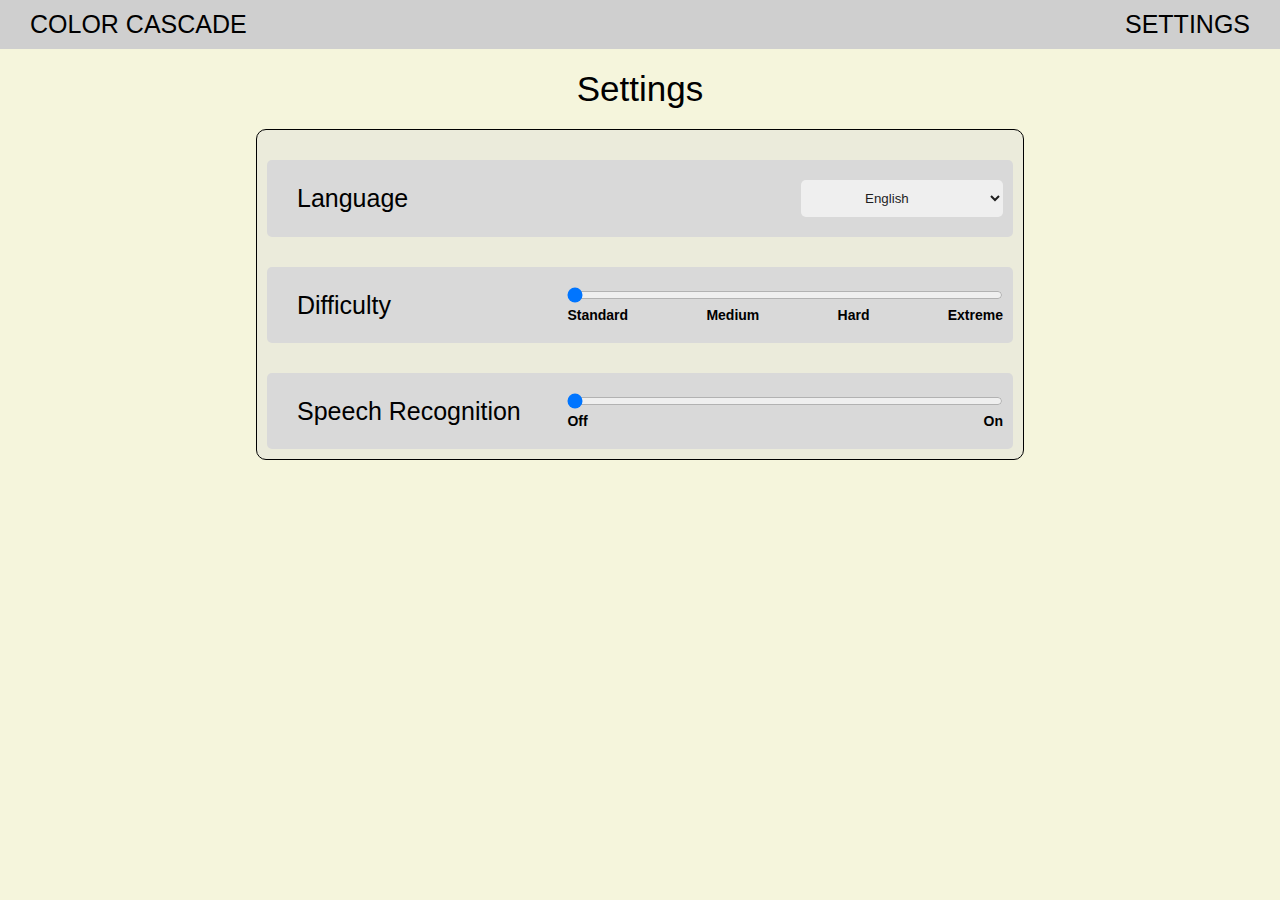
==== settings.html @ 6164159c "localStorage helyett sessionStorage #12 #13 #14 #15" ====
<!DOCTYPE html>
<html lang="en">
<head>
    <meta charset="UTF-8">
    <meta name="viewport" content="width=device-width, initial-scale=1.0">
    <title>Színkitalálós Játék</title>
    <link rel="stylesheet" href="css/style.css">
</head>
<body onload="settings()">
    <header>
        <nav>
            <ul>
                <li><a href="index.html">Color Cascade</a></li>
                <li><a href="settings.html">Settings</a></li>
            </ul>
        </nav>
    </header>

    <div class="cim">
        <p>Settings</p>
    </div>
    
    <div class="keret">
        <div class="beallitasok-nyelv szurke-hatter">
            <label for="nyelvek" class="beallitas">Language</label>
            <select name="nyelvek" id="nyelvek">
                <option value="English">English</option>
                <option value="Hungarian">Hungarian</option>
            </select>
        </div>

        <div class="beallitasok-nehezseg szurke-hatter">
            <p class="beallitas">Difficulty</p>
            <div class="csuszka">
                <input type="range" id="csuszka-nehezseg" step="1" min="1" max="4" value="2">
                <div class="ertekek">
                    <span>Standard</span>
                    <span>Medium</span>
                    <span>Hard</span>
                    <span>Extreme</span>
                </div>
            </div>
        </div>

        <div class="beallitasok-beszed szurke-hatter">
            <p class="beallitas">Speech Recognition</p>
            <div class="csuszka">
                <input type="range" id="csuszka-beszed" step="1" min="1" max="2" value="1">
                <div class="ertekek">
                    <span>Off</span>
                    <span>On</span>
                </div>
            </div>
        </div>
    </div>

    <script src="js/gameplay.js"></script>
    <script src="js/colorblind.js"></script>
    <script src="js/speech.js"></script>
</body>
</html>
---- css/style.css ----
:root{
    --blue: blue;
    --red: red;
    --yellow: yellow;
    --purple: purple;
    --white: white;
    --pink: pink;
    --orange: orange;
    --green: green;
    
}

* {
    margin: 0;
    padding: 0;
    box-sizing: border-box;
}

body{
    background-color: beige;
    font-family: 'Segoe UI', Tahoma, Geneva, Verdana, sans-serif;
}

nav ul {
    display: flex;
    justify-content: space-between;
    list-style: none;
    padding: 10px 20px;
    background-color: #CFCFCF;
}

nav a {
    color: rgb(0, 0, 0);
    text-decoration: none;
    font-size: 25px;
    padding: 10px;
    text-transform: uppercase;
}

.kocka {
    width: 50px;
    height: 50px;
    margin: 5px;
    border: 1px solid black;
    border-radius: 10%;
}

#valasz {
    margin-top: 10px;
}

.terulet {
    border: 1px solid #D9D9D9;
    background-color: #D9D9D9;
    padding: 10px;
    height: 100%;
}

.terulet, #valasz {
    display: flex;
    flex-direction: column;
    margin-top: 20px;
}

#megfejtes {
    display: flex;
    gap: 10px;
    margin-bottom: 20px;
}

.sor {
    display: flex;
    gap: 10px;
    margin-bottom: 20px;
}

.sor {
    display: flex;
    align-items: center;
    gap: 10px;
    width: 100%;
    position: relative;
}

.potty {
    width: 6px;
    height: 6px;
    border-radius: 50%;
    border: 2px solid black;
    background-color: white;
    margin-right: 5px;
    margin-left: 5px;
}

.szinozon {
    display: flex;
    justify-content: space-around;
}

.szinek {
    display: flex;
    flex-direction: column;
    flex-wrap: wrap;
    background-color: #D9D9D9;
    padding: 10px 5px 10px 5px;
    border-radius: 10px;
    margin-top: 20px;
}

.info {
    font-family: 'Gill Sans', 'Gill Sans MT', Calibri, 'Trebuchet MS', sans-serif;
    padding: 10px 100px 10px 10px;
    margin-right: 100px;
    margin-top: 100px;
    display: flex;
    flex-direction: column;
    border: 1px solid #E7E7E7;
    border-radius: 5%;
    background-color: #E7E7E7;
}

.info p {
    display: flex;
    padding-left: 10px;
    padding-bottom: 20px;
}

.info button {
    margin-left: 50%;
    font-size: 15px;
    background-color: #B7B7B7;
    padding: 5px;
    border-radius: 10px;
    border: none;
}

.info button:hover {
    cursor: pointer;
    color: rgb(197, 197, 197);
    background-color: rgb(51, 51, 51);
}

.cim {
    margin: 20px 0;
    font-size: 35px;
    text-align: center;
}

.szurke-hatter {
    border: 0px solid black;
    border-radius: 5px;
    background-color: #D9D9D9;
    padding: 20px 10px;
}

.keret {
    border: 1px solid black;
    border-radius: 10px;
    margin: 0 20%;
    background-color: #D9D9D959;
}

.beallitasok-nyelv {
    display: flex;
    justify-content: space-between;
    align-items: center;
    margin: 10px;
    margin-top: 30px;
}

.beallitasok-nehezseg {
    display: flex;
    justify-content: space-between;
    align-items: center;
    margin: 10px;
    margin-top: 30px;
}

.beallitasok-beszed {
    display: flex;
    justify-content: space-between;
    align-items: center;
    margin: 10px;
    margin-top: 30px;
}

.beallitasok-beszed #csuszka-beszed {
    width: 100%;
}


.beallitas {
    font-size: 25px;
    margin-left: 20px;
}

#nyelvek {
    padding: 10px 60px;
    border: none;
    border-radius: 5px;
    color: #1E1E1E;
}

.csuszka {
    width: 60%;
    outline: none;
}

#csuszka-nehezseg {
    width: 100%;
}

.ertekek {
    display: flex;
    justify-content: space-between;
    font-weight: bold;
    font-size: 14px;
}

#kek {
    background-color: var(--blue);
}

#piros {
    background-color: var(--red);
}

#sarga {
    background-color: var(--yellow);
}

#lila {
    background-color: var(--purple);
}

#feher {
    background-color: var(--white);
}

#rozsaszin {
    background-color: var(--pink);
}

#narancs {
    background-color: var(--orange);
}

#zold {
    background-color: var(--green);
}
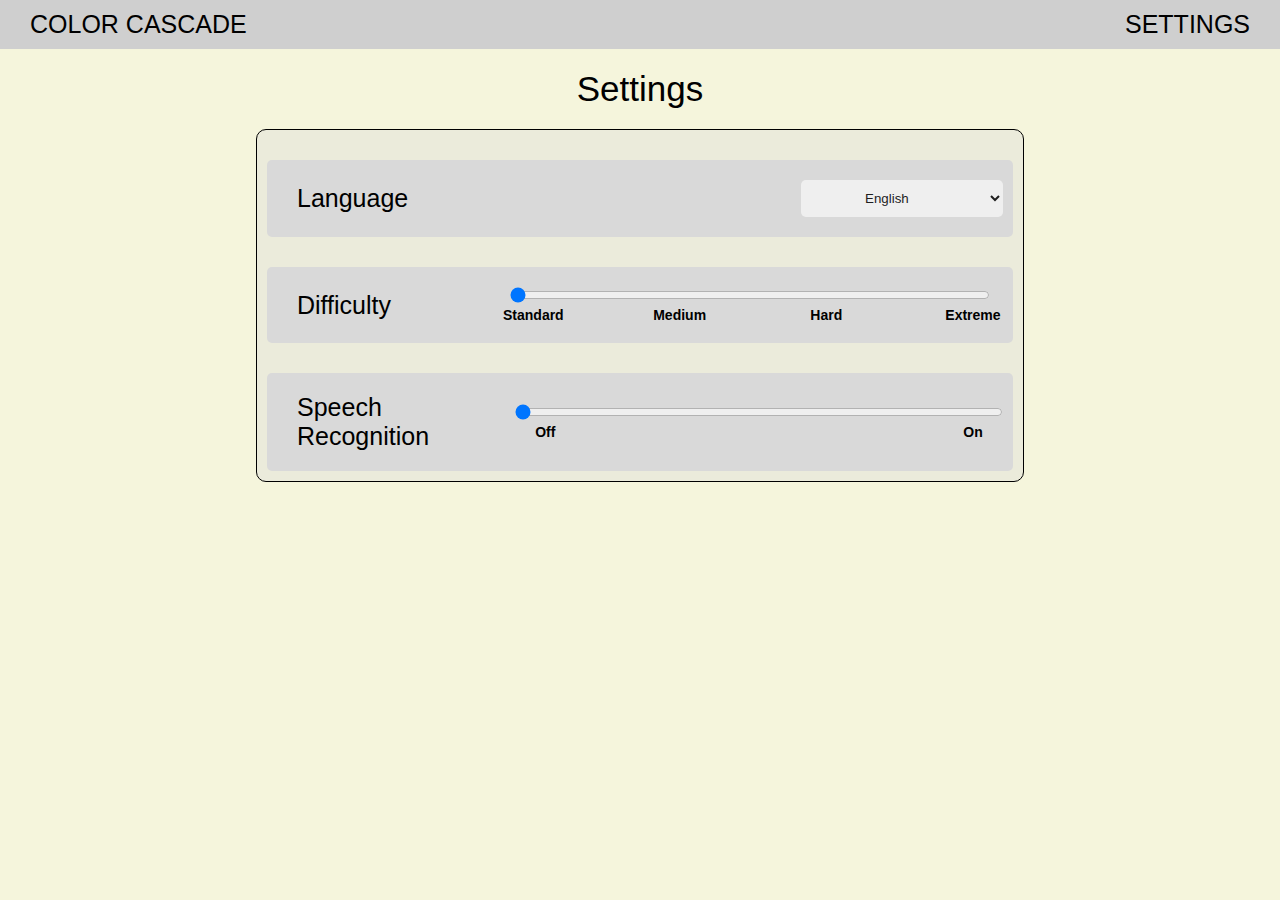
==== commit c73af81b: "Főoldal és beállítások változtatások. #22, #21, #6 -Főoldal: játékterület nagysága, pozíciók változt" ====
--- a/settings.html
+++ b/settings.html
@@ -35,7 +35,7 @@
                 <input type="range" id="csuszka-nehezseg" step="1" min="1" max="4" value="2">
                 <div class="ertekek">
                     <span>Standard</span>
-                    <span>Medium</span>
+                    <span id="medium-diff">Medium</span>
                     <span>Hard</span>
                     <span>Extreme</span>
                 </div>
--- a/css/style.css
+++ b/css/style.css
@@ -38,40 +38,52 @@
 }
 
 .kocka {
-    width: 50px;
-    height: 50px;
+    width: 45px;
+    height: 45px;
     margin: 5px;
     border: 1px solid black;
     border-radius: 10%;
 }
 
 #valasz {
-    margin-top: 10px;
+    margin-top: 0px;
 }
 
 .terulet {
     border: 1px solid #D9D9D9;
+    border-radius: 10px;
     background-color: #D9D9D9;
     padding: 10px;
-    height: 100%;
+    padding-bottom: 0px;
+    height: fit-content;
+
+    position: absolute;
+    top: 60px;
+    left: 700px;
 }
 
 .terulet, #valasz {
     display: flex;
     flex-direction: column;
-    margin-top: 20px;
+    margin-top: 10px;
 }
 
 #megfejtes {
     display: flex;
     gap: 10px;
-    margin-bottom: 20px;
+    padding-bottom: 5px;
+    border-bottom: 1px solid black;
+}
+#megfejtes .kocka{
+    font-size: 2em;
+    position:relative;
+    padding-left: 14px;
 }
 
 .sor {
     display: flex;
     gap: 10px;
-    margin-bottom: 20px;
+    margin-bottom: 10px;
 }
 
 .sor {
@@ -104,19 +116,27 @@
     background-color: #D9D9D9;
     padding: 10px 5px 10px 5px;
     border-radius: 10px;
-    margin-top: 20px;
+    /* margin-top: 20px; */
+    height: max-content;
+    position: absolute;
+   left: 500px;
+   top: 150px;
 }
 
 .info {
-    font-family: 'Gill Sans', 'Gill Sans MT', Calibri, 'Trebuchet MS', sans-serif;
+    font-family: 'Gill Sans', 'Gill Sans MT', 'Calibri', 'Trebuchet MS', sans-serif;
     padding: 10px 100px 10px 10px;
-    margin-right: 100px;
-    margin-top: 100px;
+    /* margin-right: 100px;
+    margin-top: 100px; */
     display: flex;
     flex-direction: column;
     border: 1px solid #E7E7E7;
     border-radius: 5%;
     background-color: #E7E7E7;
+
+    position: absolute;
+    right: 425px;
+    top: 150px;
 }
 
 .info p {
@@ -202,12 +222,20 @@
 }
 
 .csuszka {
-    width: 60%;
+    /* width: 60%; */
+    width: 500px;
     outline: none;
 }
-
 #csuszka-nehezseg {
-    width: 100%;
+    width: 480px;
+    margin-left: 7px;
+}
+#csuszka-nehezseg .ertekek{
+    width: 500px;
+}
+.csuszka span{
+    width: 60px;
+    text-align: center;
 }
 
 .ertekek {
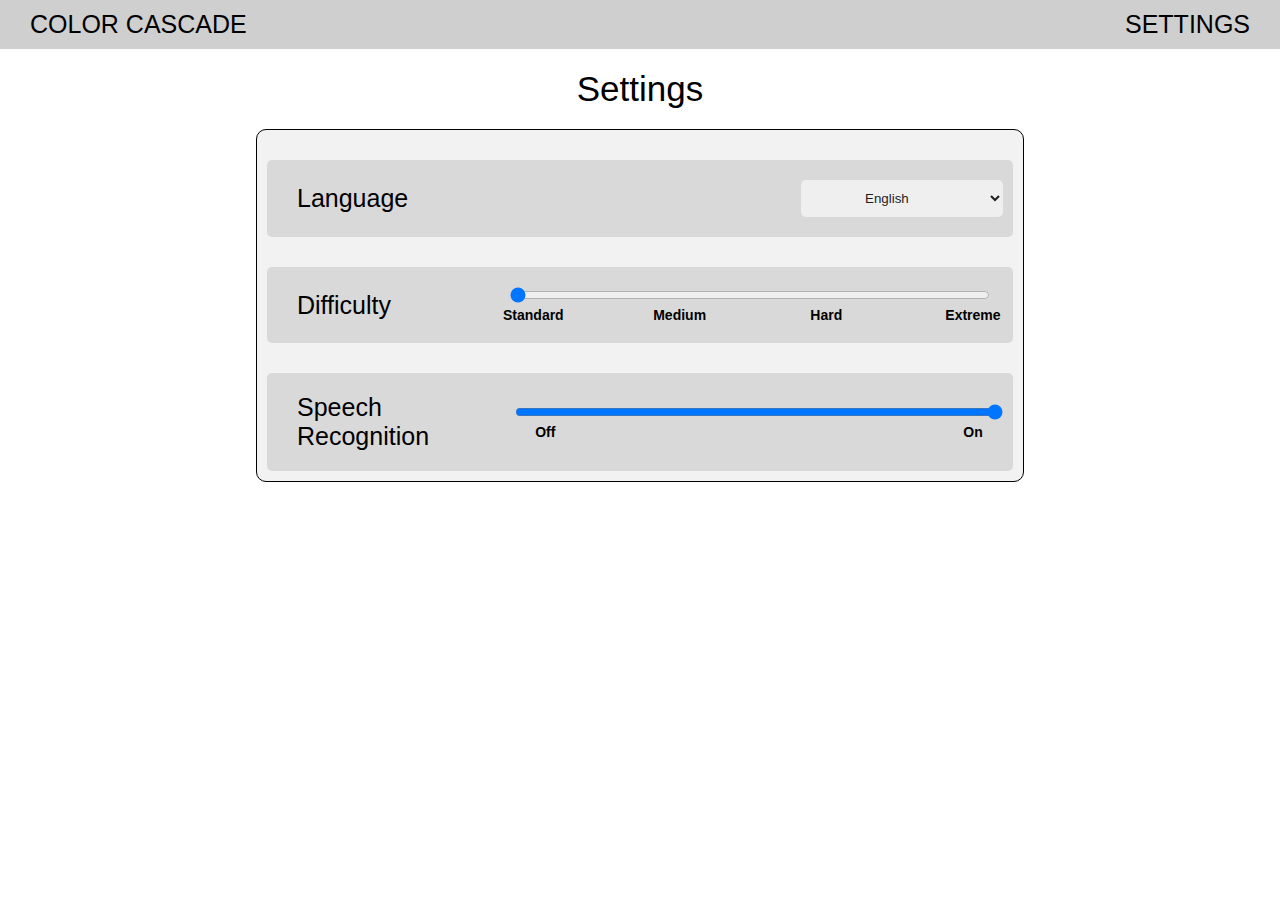
==== commit d422c6f2: "nyelv kiválasztható #17" ====
--- a/settings.html
+++ b/settings.html
@@ -24,8 +24,8 @@
         <div class="beallitasok-nyelv szurke-hatter">
             <label for="nyelvek" class="beallitas">Language</label>
             <select name="nyelvek" id="nyelvek">
-                <option value="English">English</option>
-                <option value="Hungarian">Hungarian</option>
+                <option value="en">English</option>
+                <option value="hu">Hungarian</option>
             </select>
         </div>
 
--- a/css/style.css
+++ b/css/style.css
@@ -17,7 +17,7 @@
 }
 
 body{
-    background-color: beige;
+    background-color: white;
     font-family: 'Segoe UI', Tahoma, Geneva, Verdana, sans-serif;
 }
 
@@ -92,6 +92,14 @@
     gap: 10px;
     width: 100%;
     position: relative;
+}
+
+.aktualis-sor {
+    outline: 2px solid rgb(128, 128, 128);
+    outline-offset: 5px;
+    position: relative;
+    box-shadow: 0 0 0 5px transparent;
+    border-radius: 2px;
 }
 
 .potty {
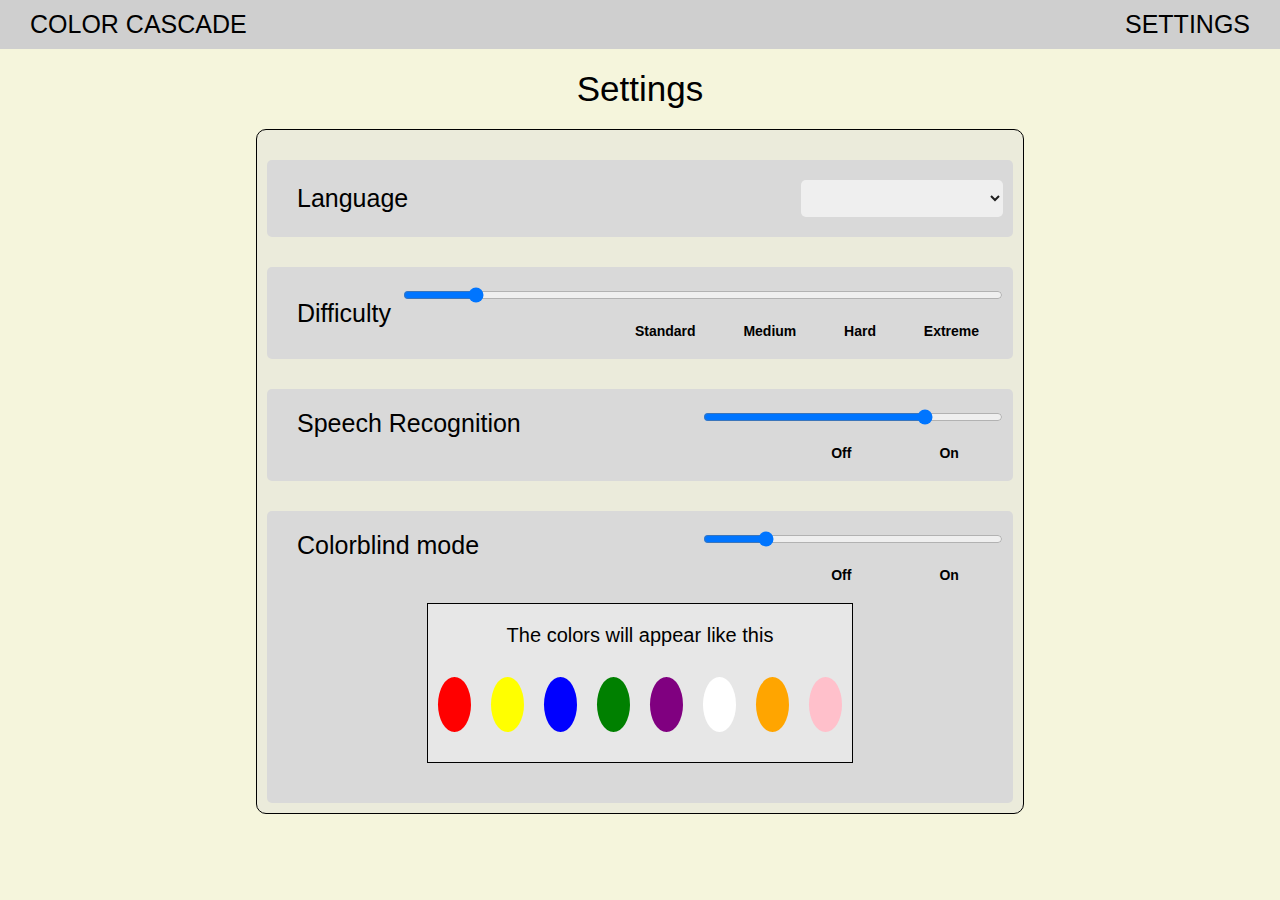
==== commit 7c62bd53: "settings #22" ====
--- a/settings.html
+++ b/settings.html
@@ -24,8 +24,8 @@
         <div class="beallitasok-nyelv szurke-hatter">
             <label for="nyelvek" class="beallitas">Language</label>
             <select name="nyelvek" id="nyelvek">
-                <option value="en">English</option>
-                <option value="hu">Hungarian</option>
+                <option value="English">English</option>
+                <option value="Hungarian">Hungarian</option>
             </select>
         </div>
 
@@ -33,7 +33,7 @@
             <p class="beallitas">Difficulty</p>
             <div class="csuszka">
                 <input type="range" id="csuszka-nehezseg" step="1" min="1" max="4" value="2">
-                <div class="ertekek">
+                <div class="ertekek ertekek-nehezseg">
                     <span>Standard</span>
                     <span id="medium-diff">Medium</span>
                     <span>Hard</span>
@@ -46,9 +46,41 @@
             <p class="beallitas">Speech Recognition</p>
             <div class="csuszka">
                 <input type="range" id="csuszka-beszed" step="1" min="1" max="2" value="1">
-                <div class="ertekek">
+                <div class="ertekek ertekek-beszed">
+                    <span></span>
+                    <span></span>
                     <span>Off</span>
                     <span>On</span>
+                </div>
+            </div>
+        </div>
+
+        <div class="beallitasok-szintevesztes szurke-hatter">
+            <div class="colormode">
+                <p class="beallitas">Colorblind mode</p>
+                <div class="csuszka">
+                    <input type="range" id="csuszka-szintevesztes" step="1" min="1" max="2" value="1">
+                    <div class="ertekek ertekek-szintevesztes">
+                        <span></span>
+                        <span></span>
+                        <span>Off</span>
+                        <span>On</span>
+                    </div>
+                </div>
+            </div>
+            <div class="appear">
+                <div class="szoveg">
+                    <p>The colors will appear like this</p>
+                </div>
+                <div class="colors">
+                    <div class="szinkor" id="piros"></div>
+                    <div class="szinkor" id="sarga"></div>
+                    <div class="szinkor" id="kek"></div>
+                    <div class="szinkor" id="zold"></div>
+                    <div class="szinkor" id="lila"></div>
+                    <div class="szinkor" id="feher"></div>
+                    <div class="szinkor" id="narancs"></div>
+                    <div class="szinkor" id="rozsaszin"></div>
                 </div>
             </div>
         </div>
--- a/css/style.css
+++ b/css/style.css
@@ -17,7 +17,7 @@
 }
 
 body{
-    background-color: white;
+    background-color: beige;
     font-family: 'Segoe UI', Tahoma, Geneva, Verdana, sans-serif;
 }
 
@@ -198,8 +198,8 @@
 
 .beallitasok-nehezseg {
     display: flex;
-    justify-content: space-between;
     align-items: center;
+    justify-content: space-between;
     margin: 10px;
     margin-top: 30px;
 }
@@ -207,15 +207,45 @@
 .beallitasok-beszed {
     display: flex;
     justify-content: space-between;
-    align-items: center;
     margin: 10px;
     margin-top: 30px;
 }
 
-.beallitasok-beszed #csuszka-beszed {
-    width: 100%;
-}
-
+.beallitasok-szintevesztes {
+    margin: 10px;
+    margin-top: 30px;
+}
+
+.colormode {
+    display: flex;
+    justify-content: space-between;
+}
+
+.appear {
+    margin: 20px 150px;
+    border: 1px solid black;
+    padding-bottom: 30px;
+    background-color: #e7e7e7;
+}
+
+.colors {
+    display: flex;
+    justify-content: center;
+    margin-top: 30px;
+}
+
+.szoveg {
+    margin-top: 20px;
+    text-align: center;
+    font-size: 20px;
+}
+
+.szinkor {
+    width: 55px;
+    height: 55px;
+    margin: 0 10px;
+    border-radius: 50%;
+}
 
 .beallitas {
     font-size: 25px;
@@ -227,28 +257,43 @@
     border: none;
     border-radius: 5px;
     color: #1E1E1E;
+    
 }
 
 .csuszka {
     /* width: 60%; */
-    width: 500px;
+    width: 60%;
     outline: none;
 }
+
 #csuszka-nehezseg {
-    width: 480px;
-    margin-left: 7px;
-}
-#csuszka-nehezseg .ertekek{
-    width: 500px;
-}
-.csuszka span{
-    width: 60px;
-    text-align: center;
+    width: 600px;
+    padding-right: 65px;
+    padding-left: 65px;
+    float: right;
+}
+
+#csuszka-beszed {
+    width: 300px;
+    padding-left: 55px;
+    padding-right: 70px;
+    float: right;
+}
+
+#csuszka-szintevesztes {
+    width: 300px;
+    padding-left: 55px;
+    padding-right: 70px;
+    float: right;
 }
 
 .ertekek {
     display: flex;
-    justify-content: space-between;
+    justify-content: space-around;
+    float: right;
+    width: 100%;
+    margin-top: 20px;
+    max-width: 90%;
     font-weight: bold;
     font-size: 14px;
 }
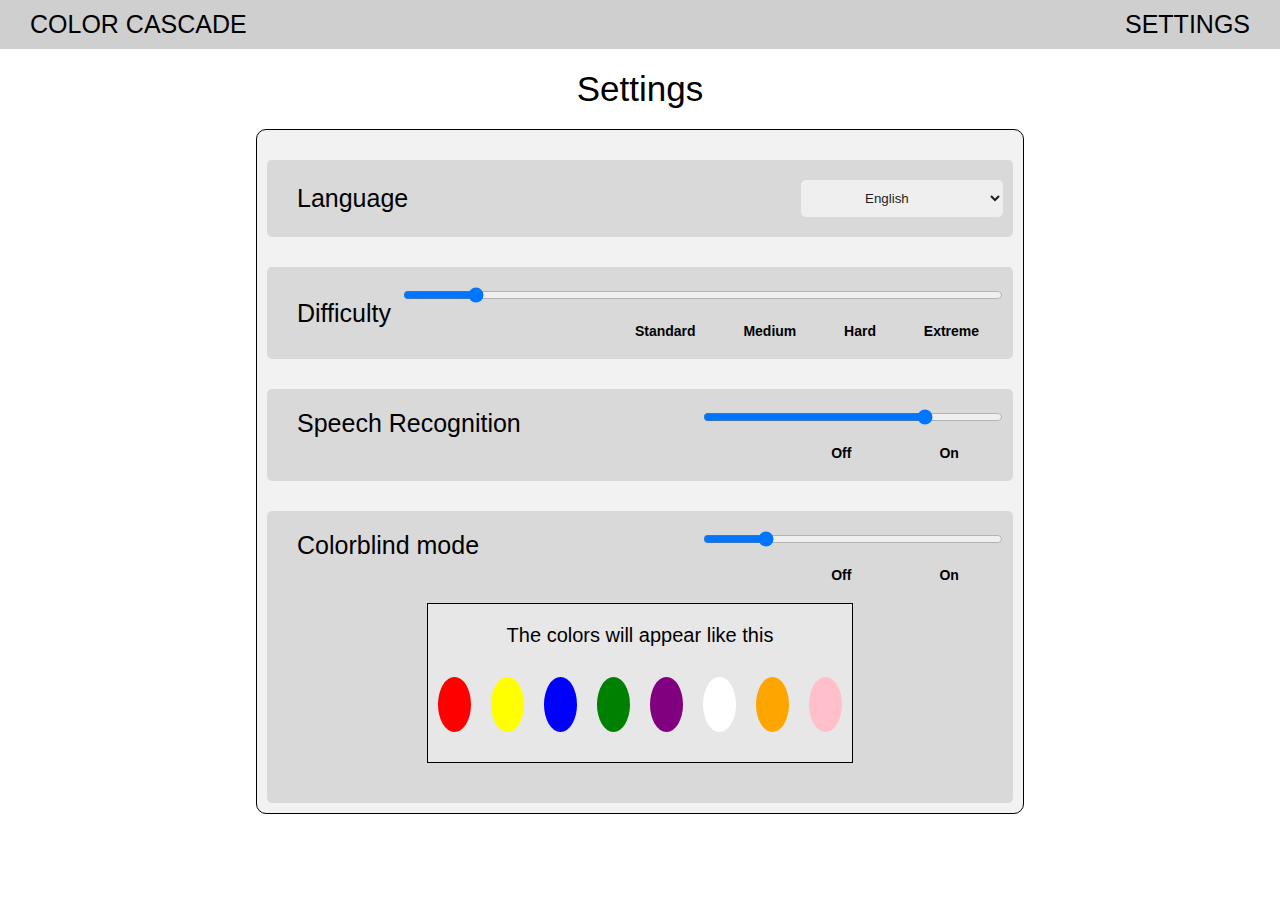
==== commit 4360a4a3: "Merge branch 'main' of https://github.com/tbrjedlik/szinozon" ====
--- a/settings.html
+++ b/settings.html
@@ -24,8 +24,8 @@
         <div class="beallitasok-nyelv szurke-hatter">
             <label for="nyelvek" class="beallitas">Language</label>
             <select name="nyelvek" id="nyelvek">
-                <option value="English">English</option>
-                <option value="Hungarian">Hungarian</option>
+                <option value="en">English</option>
+                <option value="hu">Hungarian</option>
             </select>
         </div>
 
--- a/css/style.css
+++ b/css/style.css
@@ -17,7 +17,7 @@
 }
 
 body{
-    background-color: beige;
+    background-color: white;
     font-family: 'Segoe UI', Tahoma, Geneva, Verdana, sans-serif;
 }
 
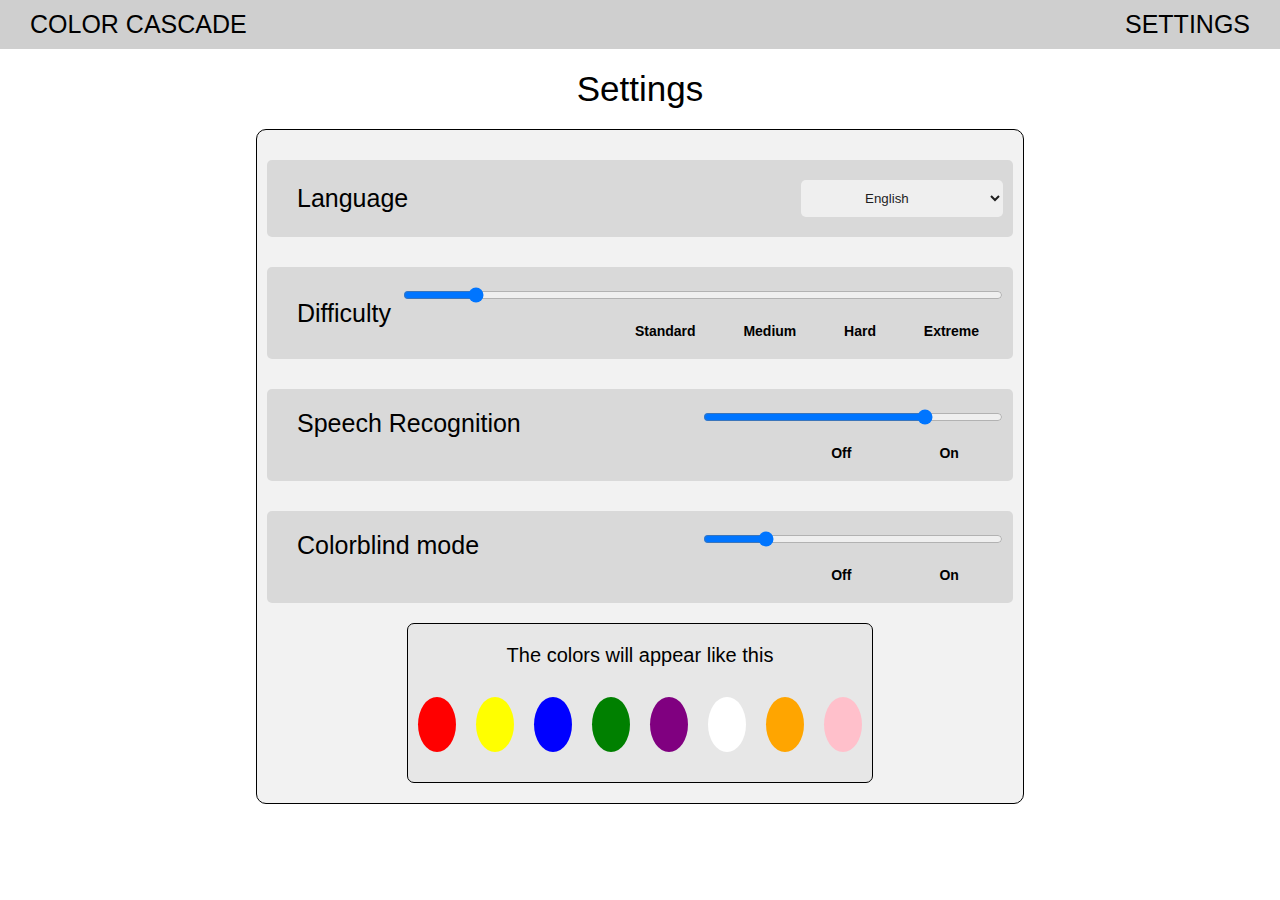
==== commit ecc3ce62: "colorblind mode lenyílik #21 #22" ====
--- a/settings.html
+++ b/settings.html
@@ -68,6 +68,33 @@
                     </div>
                 </div>
             </div>
+        </div>
+            
+            <div class="color-pies">
+                <div>
+                    <div class="protanopia-pie"></div>
+                    <p>Red blindness</p>
+                    <input type="checkbox" class="exclusive-checkbox" />
+                </div>
+                <div>
+                    <div class="deutranopia-pie"></div>
+                    <p>Green blindness</p>
+                    <input type="checkbox" class="exclusive-checkbox" />
+                </div>
+                <div>
+                    <div class="tritanopia-pie"></div>
+                    <p>Blue blindness</p>
+                    <input type="checkbox" class="exclusive-checkbox" />
+                </div>
+                <div>
+                    <div class="achromatopsia-pie"></div>
+                    <p>Total color blindness</p>
+                    <input type="checkbox" class="exclusive-checkbox" />
+                </div>
+            </div>
+            
+
+            
             <div class="appear">
                 <div class="szoveg">
                     <p>The colors will appear like this</p>
--- a/css/style.css
+++ b/css/style.css
@@ -186,6 +186,7 @@
     border-radius: 10px;
     margin: 0 20%;
     background-color: #D9D9D959;
+    margin-bottom: 10vh;
 }
 
 .beallitasok-nyelv {
@@ -226,6 +227,7 @@
     border: 1px solid black;
     padding-bottom: 30px;
     background-color: #e7e7e7;
+    border-radius: 7px;
 }
 
 .colors {
@@ -328,4 +330,80 @@
 
 #zold {
     background-color: var(--green);
+}
+
+.normal-pie {
+    width: 8em;
+    aspect-ratio: 1;
+    border-radius: 50%;
+
+    background: 
+      conic-gradient(from 17deg, #ff0000 14%, #0000FF 0% 29%, #FFFF00 0% 43%, 
+          #008000 0% 57%, #800080 0% 71%, #FFA500 0% 86%, #FFC0CB 0%)
+}
+
+.protanopia-pie {
+    width: 8em;
+    aspect-ratio: 1;
+    border-radius: 50%;
+
+    background: 
+      conic-gradient(from 17deg, rgb(255, 100, 50) 14%, #0000FF 0% 29%, #FFFF00 0% 43%, 
+      rgb(0, 200, 150) 0% 57%, rgb(140, 50, 230) 0% 71%, rgb(255, 170, 80) 0% 86%, rgb(255, 150, 230) 0%)
+}
+
+.deutranopia-pie {
+    width: 8em;
+    aspect-ratio: 1;
+    border-radius: 50%;
+
+    background: 
+      conic-gradient(from 17deg, rgb(200, 50, 50) 14%, rgb(0, 0, 255) 0% 29%, rgb(255, 255, 0) 0% 43%, 
+      rgb(0, 170, 170) 0% 57%, rgb(150, 0, 200) 0% 71%, rgb(255, 140, 0) 0% 86%, rgb(255, 150, 200) 0%)
+}
+
+.tritanopia-pie {
+    width: 8em;
+    aspect-ratio: 1;
+    border-radius: 50%;
+
+    background: 
+      conic-gradient(from 17deg, rgb(255, 0, 0) 14%, rgb(140, 0, 255) 0% 29%, rgb(150, 200, 0) 0% 43%, 
+      rgb(0, 150, 100) 0% 57%, rgb(200, 50, 200) 0% 71%, rgb(255, 100, 50) 0% 86%, rgb(255, 120, 180) 0%)
+}
+
+.achromatopsia-pie {
+    width: 8em;
+    aspect-ratio: 1;
+    border-radius: 50%;
+
+    background: 
+      conic-gradient(from 17deg, rgb(26, 26, 26) 14%, rgb(68, 68, 68) 0% 29%, rgb(153, 153, 153) 0% 43%, 
+      rgb(56, 56, 56) 0% 57%, rgb(160, 160, 160) 0% 71%, rgb(196, 196, 196) 0% 86%, rgb(219, 219, 219) 0%)
+}
+
+.color-pies {
+    display: none;
+    justify-content: center;
+    margin-top: 30px;
+    gap: 100px;
+    margin-top: 40px;
+    margin-bottom: 40px;
+}
+
+.color-pies > div {
+    display: flex;
+    flex-direction: column;
+    align-items: center;
+}
+
+.color-pies p {
+    margin-top: 10px;
+}
+
+.color-pies input[type="checkbox"] {
+    margin-top: 10px;
+    height: 18px;
+    width: 18px;
+    cursor: pointer;
 }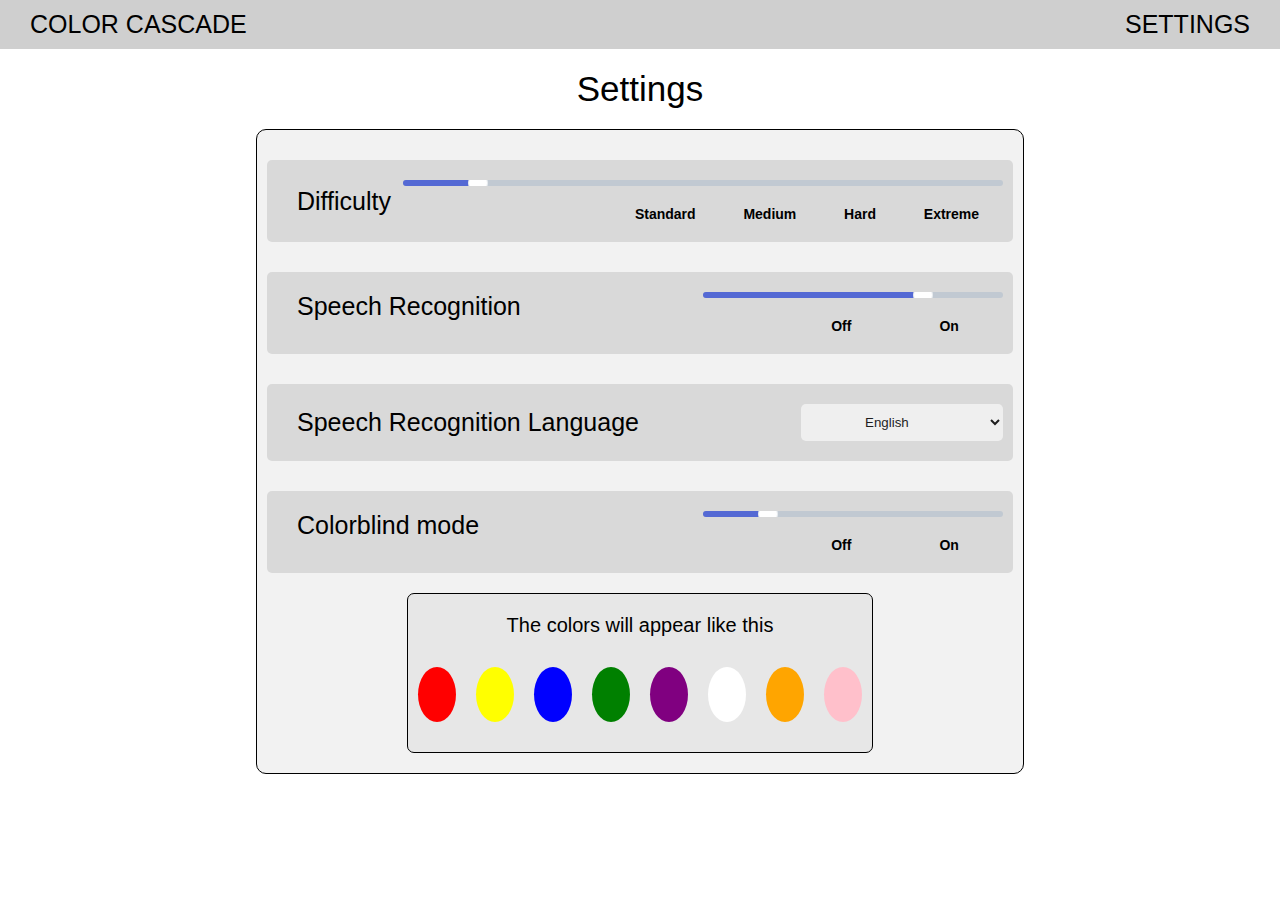
==== commit 5e93ca22: "#18, #17, Colorblindness javítások, beszédfelismerés nyelve" ====
--- a/settings.html
+++ b/settings.html
@@ -21,14 +21,6 @@
     </div>
     
     <div class="keret">
-        <div class="beallitasok-nyelv szurke-hatter">
-            <label for="nyelvek" class="beallitas">Language</label>
-            <select name="nyelvek" id="nyelvek">
-                <option value="en">English</option>
-                <option value="hu">Hungarian</option>
-            </select>
-        </div>
-
         <div class="beallitasok-nehezseg szurke-hatter">
             <p class="beallitas">Difficulty</p>
             <div class="csuszka">
@@ -41,7 +33,7 @@
                 </div>
             </div>
         </div>
-
+        
         <div class="beallitasok-beszed szurke-hatter">
             <p class="beallitas">Speech Recognition</p>
             <div class="csuszka">
@@ -53,6 +45,14 @@
                     <span>On</span>
                 </div>
             </div>
+        </div>
+        
+        <div class="beallitasok-nyelv szurke-hatter">
+            <label for="nyelvek" class="beallitas">Speech Recognition Language</label>
+            <select name="nyelvek" id="nyelvek">
+                <option value="en">English</option>
+                <option value="hu">Hungarian</option>
+            </select>
         </div>
 
         <div class="beallitasok-szintevesztes szurke-hatter">
--- a/css/style.css
+++ b/css/style.css
@@ -300,6 +300,29 @@
     font-size: 14px;
 }
 
+input[type="range"] {
+    -webkit-appearance: none;
+    appearance: none;
+    width: 100%;
+    cursor: pointer;
+    outline: none;
+    height: 6px;
+    background: #c1c9d2;
+    border-radius: 10px;
+    overflow: hidden;
+}
+
+input[type="range"]::-webkit-slider-thumb {
+    -webkit-appearance: none;
+    appearance: none;
+    height: 20px;
+    width: 20px;    
+    background-color: #fff;
+    border-radius: 50%;
+    border: 1px solid #e7ebee;
+    box-shadow: -407px 0px 0px 400px #5469d4;
+}
+
 #kek {
     background-color: var(--blue);
 }
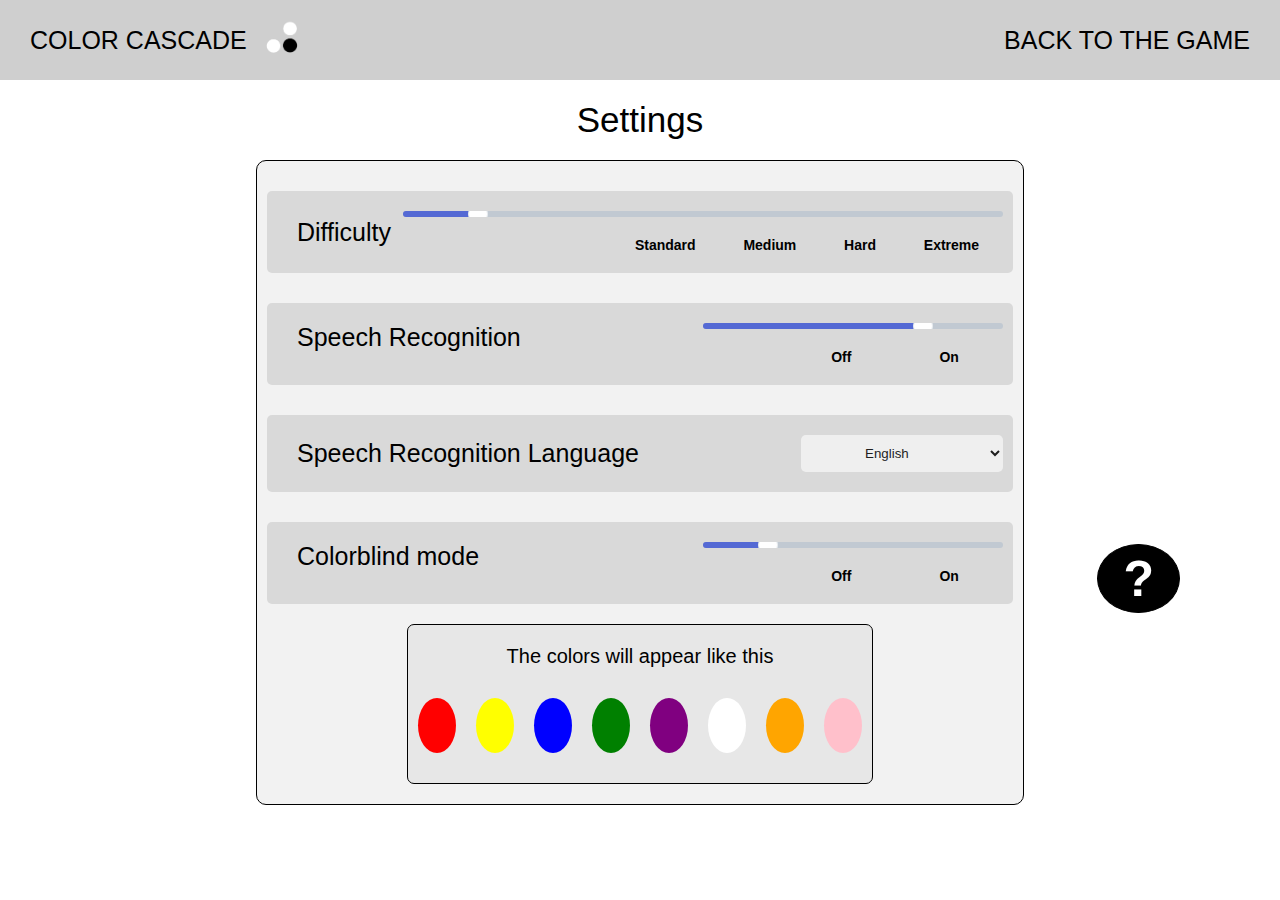
==== commit eed14767: "sugo + navbar logo" ====
--- a/settings.html
+++ b/settings.html
@@ -10,8 +10,8 @@
     <header>
         <nav>
             <ul>
-                <li><a href="index.html">Color Cascade</a></li>
-                <li><a href="settings.html">Settings</a></li>
+                <li><a href="index.html">Color Cascade</a><img src="Képek/logo.png" alt=""></li>
+                <li><a href="index.html">Back to the game</a></li>
             </ul>
         </nav>
     </header>
@@ -19,6 +19,8 @@
     <div class="cim">
         <p>Settings</p>
     </div>
+
+    <div class="sugojel"><a href="sugo.html">?</a></div>
     
     <div class="keret">
         <div class="beallitasok-nehezseg szurke-hatter">
@@ -54,6 +56,7 @@
                 <option value="hu">Hungarian</option>
             </select>
         </div>
+        
 
         <div class="beallitasok-szintevesztes szurke-hatter">
             <div class="colormode">
--- a/css/style.css
+++ b/css/style.css
@@ -37,6 +37,11 @@
     text-transform: uppercase;
 }
 
+nav img {
+    width: 50px;
+    position: absolute;
+}
+
 .kocka {
     width: 45px;
     height: 45px;
@@ -323,6 +328,86 @@
     box-shadow: -407px 0px 0px 400px #5469d4;
 }
 
+.sugojel a {
+    text-decoration: none;
+    font-weight: bold;
+    float: right;
+    color: white;
+    font-size: 50px;
+    padding: 4.5px 25px;
+    background-color: black;
+    border: 1px solid black;
+    border-radius: 50%;
+    margin-top: 30%;
+    margin-right: 100px;
+}
+
+.container {
+    max-width: 800px;
+    margin: 0 auto;
+    padding: 20px;
+    background: #fff;
+    border-radius: 10px;
+    box-shadow: 0 4px 8px rgba(0, 0, 0, 0.1);
+}
+
+.highlight {
+    font-weight: bold;
+    color: #d9534f;
+}
+
+.container hr {
+    border: 0;
+    height: 1px;
+    background: #ddd;
+    margin: 20px 0;
+}
+
+.container h1, h2, h3 {
+    color: #007bff;
+    text-align: center;
+    margin-bottom: 10px;
+}
+
+.container h1 {
+    font-size: 2.5rem;
+}
+
+.container h2, h3 {
+    font-size: 1.5rem;
+}
+
+.container p, li {
+    line-height: 1.6;
+    font-size: 1rem;
+    margin: 10px 0;
+}
+
+.container ul {
+    margin-left: 20px;
+}
+
+.close-button {
+    position: absolute;
+    top: 10px;
+    right: 10px;
+    background-color: #d9534f;
+    color: white;
+    border: none;
+    border-radius: 50%;
+    width: 50px;
+    height: 50px;
+    font-size: 30px;
+    font-weight: bold;
+    text-align: center;
+    cursor: pointer;
+    box-shadow: 0 2px 4px rgba(0, 0, 0, 0.2);
+}
+
+.close-button:hover {
+    background-color: #c9302c;
+}
+
 #kek {
     background-color: var(--blue);
 }
